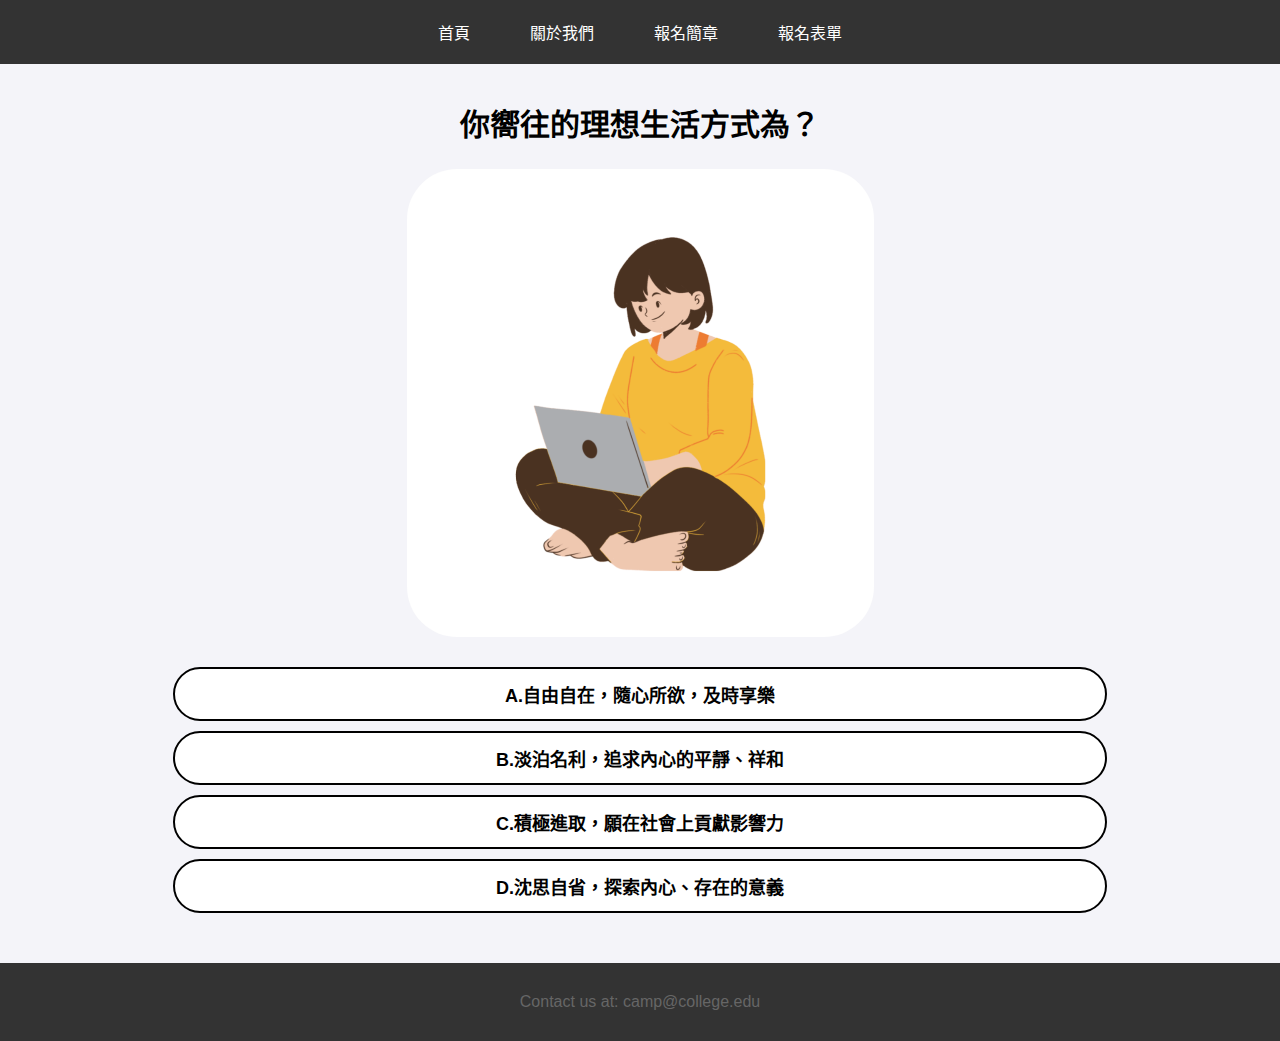
==== learning.html @ fb807fc5 "Update learning.html" ====
<!DOCTYPE html>
<html lang="zh-TW">
<head>
    <meta charset="UTF-8">
    <meta name="viewport" content="width=device-width, initial-scale=1.0">
    <title>活動報名網站</title>
    <style>
        body {
            font-family: Arial, sans-serif;
            background-color: #f4f4f9;
            margin: 0;
            padding: 0;
            display: flex;
            flex-direction: column;
            align-items: center;
            height: 100vh;
        }
        header {
            width: 100%;
            background-color: #333;
            color: white;
            padding: 10px 0;
            display: flex;
            justify-content: center;
            align-items: center;
            position: fixed;
            top: 0;
            left: 0;
            z-index: 1000;
        }
        header nav {
            display: flex;
            gap: 20px;
        }
        header nav a {
            color: white;
            text-decoration: none;
            padding: 10px 20px;
            border-radius: 5px;
            transition: background-color 0.3s;
        }
        header nav a:hover {
            background-color: #555;
        }
        .camp-info {
            background-color: white;
            padding: 20px;
            border-radius: 10px;
            box-shadow: 0 0 10px rgba(0, 0, 0, 0.1);
            max-width: 600px;
            text-align: center;
            margin-top: 80px; /* 增加頂部間距以避免被固定的header遮擋 */
        }
        h2 {
            color: #333;
        }
        h3 {
            color: #555;
        }
        p {
            color: #666;
            line-height: 1.6;
        }
        ul {
            list-style-type: none;
            padding: 0;
        }
        ul li {
            background: #e7e7e7;
            margin: 5px 0;
            padding: 10px;
            border-radius: 5px;
        }
        footer {
            margin-top: auto;
            padding: 10px 0;
            background-color: #333;
            color: white;
            width: 100%;
            text-align: center;
        }
        .my_button{
            display : inline-block;
            padding :12px 24px;
            font-size : 18px;
            font-weight : bold;
            color : black;
            background-color : white;
            border : 2px solid black;
            border-radius : 50px;
            text-align:  center;
            cursor : pointer;
            transition : backgrounf-color 0.3s,color 0.3s;
            width: 100%;
        }

        .my_button:hover{
            background-color: gray;

        }
        .button_container{
            display: flex;
            flex-direction: column;
            gap: 10px;
            align-items: center; /* 居中對齊 */
            margin-top: 100px;
            width: 100%;
            margin-bottom:50px;
        }
        .question-pic{
            width:50%;
            border-radius: 50px;
            margin-bottom: 20px;
        }

        .question_container{
            display: flex;
            flex-direction: column;
            gap: 10px;
            align-items: center; /* 居中對齊 */

            
        }

        .question{
            font: bold;
            font-size: 30px;
            font-weight: bold;
            margin-bottom: 15px;
            text-align: center; /* 居中對齊 */
            width: auto;


        }

        .options{
            list-style-type: none;
            padding: 0;
        }
        .pomer{
            width: 50%;
            border-radius: 30px;
            margin-top: 10px
        }
    </style>
</head>
<body>
    <header>
        <nav>
            <a href="index.html">首頁</a>
            <a href="#">關於我們</a>
            <a href="https://reurl.cc/4602Ej">報名簡章</a>
            <a herf="https://forms.gle/wWdmbQpML42BCBxd6">報名表單</a>
        </nav>
    </header>
    <main>
       
        <div class="button_container">
            <div id="quiz"></div>
        </div>
    </main>
    <footer>
        <p>Contact us at: camp@college.edu</p>
    </footer>

    <script>
        const questions = [
        {
            question: "你嚮往的理想生活方式為？",
            picture:"picture/qa.png",
            options: [
                {text: "A.自由自在，隨心所欲，及時享樂",value: 1},
                {text: "B.淡泊名利，追求內心的平靜、祥和",value: 2},
                {text: "C.積極進取，願在社會上貢獻影響力",value: 3},
                {text: "D.沈思自省，探索內心、存在的意義",value: 4}
            ]
        },
        {
            question: "今天在畫展看上了一幅畫，會是哪一幅？",
            picture:"picture/qb.png",
            options: [
                {text: "A.壯麗的山川，搭配著氣勢滂薄的瀑布",value: 1},
                {text: "B.寧靜的田園，飽滿彎腰的稻穗與淡淡鮮花",value: 2},
                {text: "C.街頭上人們匆忙地穿梭的身影",value: 3},
                {text: "D.人體中出現黑洞，裡面充滿許多神秘莫測的小星球",value: 4}
            ]
        },
        {
            question: "在飲料店打工的你，今天因為不小心打翻了一杯飲料而被老闆大聲斥責，你的反應會是？", 
            picture:"picture/qc.png",
            options: [
                {text: "A.哇！就是要從錯誤中學習，這才叫做挑戰與人生！",value: 1},
                {text: "B.沒事的，犯錯沒關係，接受失敗與過錯吧～",value: 2},
                {text: "C.如果換成我是老闆，我也很難不生氣吧",value: 3},
                {text: "D.好難過...我會不會明天就被炒魷魚了..嗚嗚，下次乾脆用托盤端飲料好了（？",value: 4}
            ]
        },
        {
            question: "某天與好友聚會時，朋友們提議來點即興表演吧，你會？",
            picture:"picture/qd.png",
            options: [
                {text: "A.我大展身手的時候到了！馬上來",value: 1},
                {text: "B.認真觀賞他人的表演，微笑拍手",value: 2},
                {text: "C.關注表演內容，思考背後藏著什麼意義？",value: 3},
                {text: "D.靈感被表演激發，默默在一旁記錄自己的感受",value: 4}
            ]
        },
        {
            question: "獨自一人坐在海邊觀看夕陽西下，你的心裡正想著？",
            picture:"picture/qe.png",
            options: [
                {text: "A.生命短暫、及時行樂",value: 1},
                {text: "B.內心平靜、與自然合一",value: 2},
                {text: "C.激憤不已、胸懷大志",value: 3},
                {text: "D.鬱鬱寡歡、黯然神傷",value: 4}
            ]
        }];

        const results = [
        {
            script1:"我就愛玩，啊不然你想怎樣？",
            script2:"與你最像的詩人是李白，個性自由奔放、無拘無束、豪邁不羈。",
            script3:"李白：「人生得意需盡歡，莫使金樽空對月。」（《將進酒》",
            pict:"pomer/1.jpg"
        },
        {
            script1:"平常收到的長輩圖難道都是你傳的？",
            script2:"與你最像的詩人是王維，個性成熟深沉、含蓄內斂。",
            script3:"王維：「不知香積寺，數裏入雲峯。古木無人徑，深山何處鐘。泉聲咽危石，日色冷青松。薄暮空潭曲，安禪製毒龍。」（《過香積寺》）",
            pict:"pomer/2.jpg"
        },
        {
            script1:"努力關心社會的同時，也別忘了留點時間給自己！",
            script2:"與你最像的詩人是杜甫，認真努力、關心社會發生的大小事，有「人飢己飢，人溺己溺」的精神。",
            script3:"杜甫：「國破山河在，城春草木深。感時花濺淚，恨別鳥驚心。烽火連三月，家書抵萬金。白頭搔更短，渾欲不勝簪。」（《春望》）",
            pict:"pomer/3.jpg"
            
        },
        {
            script1:"不要在獨自偷偷emo啦！",
            script2:"與你最像的詩人是李賀，平時多愁善感、抑鬱寡歡。",
            script3:"李賀：「況是青春日將暮，桃花亂落如紅雨。勸君終日酩酊醉，酒不到劉伶墳上土。」（《將進酒》",
            pict:"pomer/4.jpg"
            
        }]
            

        

        let currentQuestionIndex = 0;
        let counter = 0;
        const quizContainer = document.getElementById("quiz");
        const counterDisplay = document.getElementById("counter");

        function loadQuestion() {
            const currentQuestion = questions[currentQuestionIndex];
            quizContainer.innerHTML = `
                <div class="question_container">
                    <div class="question">${currentQuestion.question}</div>
                    <img src="${currentQuestion.picture}" alt="picture" class="question-pic">
                    ${currentQuestion.options.map(option => `<button class="my_button" onclick="nextQuestion(${option.value})">${option.text}</button>`).join('')}
                </div>
            `;
        }

        function nextQuestion(value) {
            counter += value;
            currentQuestionIndex++;
            
            if (currentQuestionIndex < questions.length) {
                loadQuestion();
            } else {
                caseSelection(counter);
            }
        }

        function caseSelection(totalValue) {
            function randomChoice(option1, option2) {
                return Math.random() < 0.5 ? option1 : option2;
            }
        
            if (totalValue >= 5 && totalValue <= 7) {
                quizContainer.innerHTML = `
                    <div class="question">
                        <h2>${results[0].script1}</h2>
                        <img src="${results[0].pict}" alt="picture" class="pomer">
                    </div>
                `;
            } else if (totalValue === 8) {
                let result = randomChoice("A 型", "B 型");
                if(result == "A 型"){
                    quizContainer.innerHTML = `
                    <div class="question">
                        <h2>${results[0].script1}</h2>
                        <img src="${results[0].pict}" alt="picture" class="pomer">
                    </div>
                `;
                }else{
                    quizContainer.innerHTML = `
                    <div class="question">
                        <h2>${results[1].script1}</h2>
                        <img src="${results[1].pict}" alt="picture" class="pomer">
                    </div>
                `;
                }
            } else if (totalValue >= 9 && totalValue <= 11) {
                quizContainer.innerHTML = `
                    <div class="question">
                        <h2>${results[1].script1}</h2>
                        <img src="${results[1].pict}" alt="picture" class="pomer">
                    </div>
                `;
            } else if (totalValue === 12) {
                let result = randomChoice("B 型", "C 型");
                if(result == "B 型"){
                    quizContainer.innerHTML = `
                    <div class="question">
                        <h2>${results[1].script1}</h2>
                        <img src="${results[1].pict}" alt="picture" class="pomer">
                    </div>
                `;
                }else{
                    quizContainer.innerHTML = `
                    <div class="question">
                        <h2>${results[2].script1}</h2>
                        <img src="${results[2].pict}" alt="picture" class="pomer">
                    </div>
                `;
                }
            } else if (totalValue >= 13 && totalValue <= 15) {
                quizContainer.innerHTML = `
                    <div class="question">
                        <h2>${results[2].script1}</h2>
                        <img src="${results[2].pict}" alt="picture" class="pomer">
                    </div>
                `;
            } else if (totalValue === 16) {
                let result = randomChoice("C 型", "D 型");
                if(result == "C 型"){
                    quizContainer.innerHTML = `
                    <div class="question">
                        <h2>${results[2].script1}</h2>
                        <img src="${results[2].pict}" alt="picture" class="pomer">
                    </div>
                `;
                }else{
                    quizContainer.innerHTML = `
                    <div class="question">
                        <h2>${results[3].script1}</h2>
                        <img src="${results[3].pict}" alt="picture" class="pomer">
                    </div>
                `;
                }
            } else if (totalValue >= 17 && totalValue <= 20) {          
                quizContainer.innerHTML = `
                    <div class="question">
                        <h2>${results[3].script1}</h2>
                        <img src="${results[3].pict}" alt="picture" class="pomer">
                    </div>
                `;
            } else {
                quizContainer.innerHTML = `
                    <div class="question">
                        <h2>輸入錯誤或未符合範圍</h2>
                    </div>
                `;
            }
        }
        

        loadQuestion();
    </script>
</body>
</html>
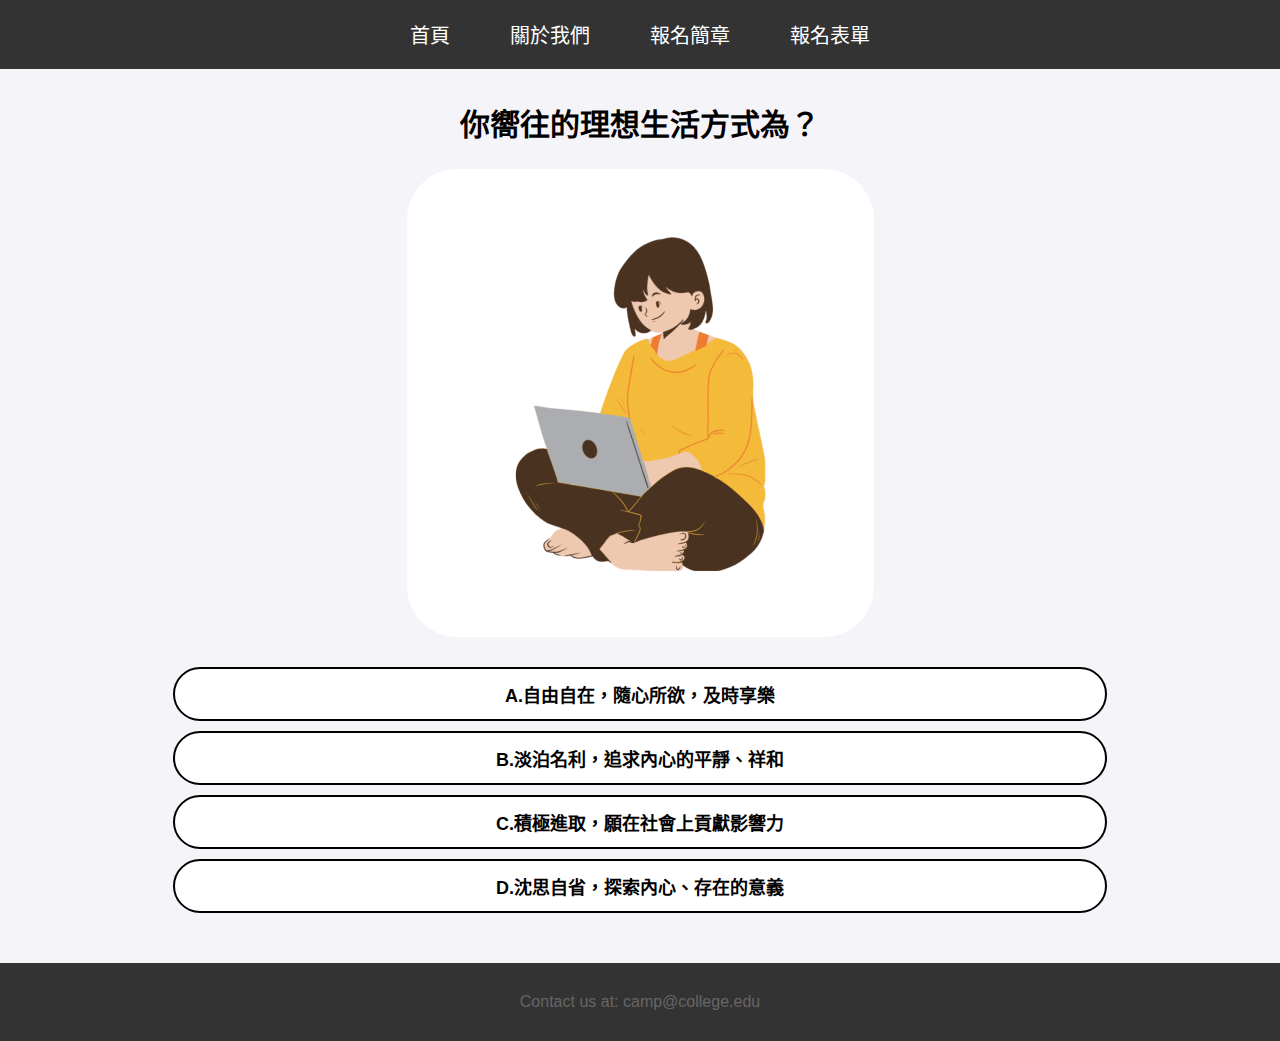
==== commit 6c3ac78f: "Update learning.html" ====
--- a/learning.html
+++ b/learning.html
@@ -3,7 +3,7 @@
 <head>
     <meta charset="UTF-8">
     <meta name="viewport" content="width=device-width, initial-scale=1.0">
-    <title>活動報名網站</title>
+    <title>成敘</title>
     <style>
         body {
             font-family: Arial, sans-serif;
@@ -147,10 +147,10 @@
 <body>
     <header>
         <nav>
-            <a href="index.html">首頁</a>
-            <a href="#">關於我們</a>
-            <a href="https://reurl.cc/4602Ej">報名簡章</a>
-            <a herf="https://forms.gle/wWdmbQpML42BCBxd6">報名表單</a>
+            <a href="index.html" style="font-size: 20px;">首頁</a>
+            <a href="#" style="font-size: 20px;">關於我們</a>
+            <a href="https://reurl.cc/4602Ej" style="font-size: 20px;">報名簡章</a>
+            <a herf="https://forms.gle/wWdmbQpML42BCBxd6" style="font-size: 20px;">報名表單</a>
         </nav>
     </header>
     <main>
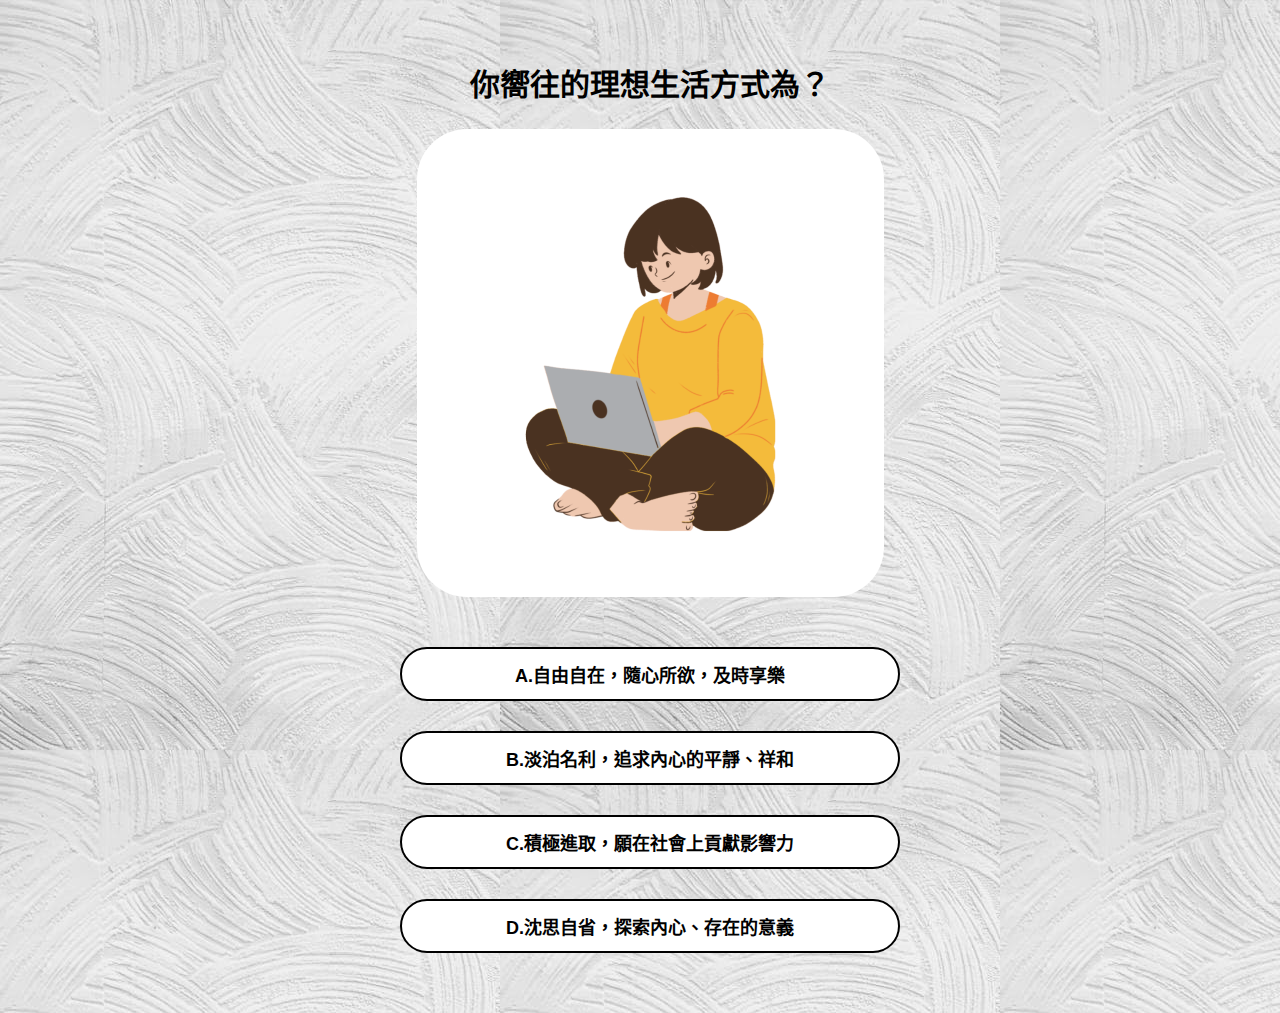
==== commit e59440df: "Update learning.html" ====
--- a/learning.html
+++ b/learning.html
@@ -14,6 +14,7 @@
             flex-direction: column;
             align-items: center;
             height: 100vh;
+            background-image: url("picture/background-picture.jpeg");
         }
         header {
             width: 100%;
@@ -53,6 +54,8 @@
         }
         h2 {
             color: #333;
+            font-size: 50px;
+            display: flex;
         }
         h3 {
             color: #555;
@@ -79,178 +82,170 @@
             width: 100%;
             text-align: center;
         }
-        .my_button{
-            display : inline-block;
-            padding :12px 24px;
-            font-size : 18px;
-            font-weight : bold;
-            color : black;
-            background-color : white;
-            border : 2px solid black;
-            border-radius : 50px;
-            text-align:  center;
-            cursor : pointer;
-            transition : backgrounf-color 0.3s,color 0.3s;
-            width: 100%;
-        }
-
-        .my_button:hover{
+        .my_button {
+            display: inline-block;
+            padding: 12px 24px;
+            font-size: 18px;
+            font-weight: bold;
+            color: black;
+            background-color: white;
+            border: 2px solid black;
+            border-radius: 50px;
+            text-align: center;
+            cursor: pointer;
+            transition: background-color 0.3s, color 0.3s;
+            margin-top: 20px;
+            max-width: 500px;
+            width: 70%;
+        }
+        .my_button2 {
+            display: inline-block;
+            padding: 12px 24px;
+            font-size: 18px;
+            font-weight: bold;
+            color: black;
+            background-color: white;
+            border: 2px solid black;
+            border-radius: 50px;
+            text-align: center;
+            cursor: pointer;
+            transition: background-color 0.3s, color 0.3s;
+            margin-top: 20px;
+        }
+        .my_button:hover {
             background-color: gray;
-
-        }
-        .button_container{
+        }
+        .button_container {
             display: flex;
             flex-direction: column;
             gap: 10px;
             align-items: center; /* 居中對齊 */
-            margin-top: 100px;
+            margin-top: 50px;
             width: 100%;
-            margin-bottom:50px;
-        }
-        .question-pic{
-            width:50%;
+            margin-bottom: 50px;
+            padding: 10px;
+        }
+        .question-pic {
+            width: 50%;
             border-radius: 50px;
             margin-bottom: 20px;
         }
-
-        .question_container{
+        .question_container {
             display: flex;
             flex-direction: column;
             gap: 10px;
             align-items: center; /* 居中對齊 */
-
-            
-        }
-
-        .question{
+        }
+        .question {
             font: bold;
             font-size: 30px;
             font-weight: bold;
             margin-bottom: 15px;
             text-align: center; /* 居中對齊 */
             width: auto;
-
-
-        }
-
-        .options{
+        }
+        .options {
             list-style-type: none;
             padding: 0;
         }
-        .pomer{
+        .pomer {
             width: 50%;
             border-radius: 30px;
-            margin-top: 10px
+            margin-top: 10px;
+            margin-bottom: 20px;
         }
     </style>
 </head>
 <body>
-    <header>
-        <nav>
-            <a href="index.html" style="font-size: 20px;">首頁</a>
-            <a href="#" style="font-size: 20px;">關於我們</a>
-            <a href="https://reurl.cc/4602Ej" style="font-size: 20px;">報名簡章</a>
-            <a herf="https://forms.gle/wWdmbQpML42BCBxd6" style="font-size: 20px;">報名表單</a>
-        </nav>
-    </header>
     <main>
-       
         <div class="button_container">
             <div id="quiz"></div>
         </div>
     </main>
-    <footer>
-        <p>Contact us at: camp@college.edu</p>
-    </footer>
-
     <script>
         const questions = [
-        {
-            question: "你嚮往的理想生活方式為？",
-            picture:"picture/qa.png",
-            options: [
-                {text: "A.自由自在，隨心所欲，及時享樂",value: 1},
-                {text: "B.淡泊名利，追求內心的平靜、祥和",value: 2},
-                {text: "C.積極進取，願在社會上貢獻影響力",value: 3},
-                {text: "D.沈思自省，探索內心、存在的意義",value: 4}
-            ]
-        },
-        {
-            question: "今天在畫展看上了一幅畫，會是哪一幅？",
-            picture:"picture/qb.png",
-            options: [
-                {text: "A.壯麗的山川，搭配著氣勢滂薄的瀑布",value: 1},
-                {text: "B.寧靜的田園，飽滿彎腰的稻穗與淡淡鮮花",value: 2},
-                {text: "C.街頭上人們匆忙地穿梭的身影",value: 3},
-                {text: "D.人體中出現黑洞，裡面充滿許多神秘莫測的小星球",value: 4}
-            ]
-        },
-        {
-            question: "在飲料店打工的你，今天因為不小心打翻了一杯飲料而被老闆大聲斥責，你的反應會是？", 
-            picture:"picture/qc.png",
-            options: [
-                {text: "A.哇！就是要從錯誤中學習，這才叫做挑戰與人生！",value: 1},
-                {text: "B.沒事的，犯錯沒關係，接受失敗與過錯吧～",value: 2},
-                {text: "C.如果換成我是老闆，我也很難不生氣吧",value: 3},
-                {text: "D.好難過...我會不會明天就被炒魷魚了..嗚嗚，下次乾脆用托盤端飲料好了（？",value: 4}
-            ]
-        },
-        {
-            question: "某天與好友聚會時，朋友們提議來點即興表演吧，你會？",
-            picture:"picture/qd.png",
-            options: [
-                {text: "A.我大展身手的時候到了！馬上來",value: 1},
-                {text: "B.認真觀賞他人的表演，微笑拍手",value: 2},
-                {text: "C.關注表演內容，思考背後藏著什麼意義？",value: 3},
-                {text: "D.靈感被表演激發，默默在一旁記錄自己的感受",value: 4}
-            ]
-        },
-        {
-            question: "獨自一人坐在海邊觀看夕陽西下，你的心裡正想著？",
-            picture:"picture/qe.png",
-            options: [
-                {text: "A.生命短暫、及時行樂",value: 1},
-                {text: "B.內心平靜、與自然合一",value: 2},
-                {text: "C.激憤不已、胸懷大志",value: 3},
-                {text: "D.鬱鬱寡歡、黯然神傷",value: 4}
-            ]
-        }];
+            {
+                question: "你嚮往的理想生活方式為？",
+                picture: "picture/qa.png",
+                options: [
+                    { text: "A.自由自在，隨心所欲，及時享樂", value: 1 },
+                    { text: "B.淡泊名利，追求內心的平靜、祥和", value: 2 },
+                    { text: "C.積極進取，願在社會上貢獻影響力", value: 3 },
+                    { text: "D.沈思自省，探索內心、存在的意義", value: 4 }
+                ]
+            },
+            {
+                question: "今天在畫展看上了一幅畫，會是哪一幅？",
+                picture: "picture/qb.png",
+                options: [
+                    { text: "A.壯麗的山川，搭配著氣勢滂薄的瀑布", value: 1 },
+                    { text: "B.寧靜的田園，飽滿彎腰的稻穗與淡淡鮮花", value: 2 },
+                    { text: "C.街頭上人們匆忙地穿梭的身影", value: 3 },
+                    { text: "D.人體中出現黑洞，裡面充滿許多神秘莫測的小星球", value: 4 }
+                ]
+            },
+            {
+                question: "在飲料店打工的你，今天因為不小心打翻了一杯飲料而被老闆大聲斥責，你的反應會是？",
+                picture: "picture/qc.png",
+                options: [
+                    { text: "A.哇！就是要從錯誤中學習，這才叫做挑戰與人生！", value: 1 },
+                    { text: "B.沒事的，犯錯沒關係，接受失敗與過錯吧～", value: 2 },
+                    { text: "C.如果換成我是老闆，我也很難不生氣吧", value: 3 },
+                    { text: "D.好難過...我會不會明天就被炒魷魚了..嗚嗚，下次乾脆用托盤端飲料好了（？", value: 4 }
+                ]
+            },
+            {
+                question: "某天與好友聚會時，朋友們提議來點即興表演吧，你會？",
+                picture: "picture/qd.png",
+                options: [
+                    { text: "A.我大展身手的時候到了！馬上來", value: 1 },
+                    { text: "B.認真觀賞他人的表演，微笑拍手", value: 2 },
+                    { text: "C.關注表演內容，思考背後藏著什麼意義？", value: 3 },
+                    { text: "D.靈感被表演激發，默默在一旁記錄自己的感受", value: 4 }
+                ]
+            },
+            {
+                question: "獨自一人坐在海邊觀看夕陽西下，你的心裡正想著？",
+                picture: "picture/qe.png",
+                options: [
+                    { text: "A.生命短暫、及時行樂", value: 1 },
+                    { text: "B.內心平靜、與自然合一", value: 2 },
+                    { text: "C.激憤不已、胸懷大志", value: 3 },
+                    { text: "D.鬱鬱寡歡、黯然神傷", value: 4 }
+                ]
+            }
+        ];
 
         const results = [
-        {
-            script1:"我就愛玩，啊不然你想怎樣？",
-            script2:"與你最像的詩人是李白，個性自由奔放、無拘無束、豪邁不羈。",
-            script3:"李白：「人生得意需盡歡，莫使金樽空對月。」（《將進酒》",
-            pict:"pomer/1.jpg"
-        },
-        {
-            script1:"平常收到的長輩圖難道都是你傳的？",
-            script2:"與你最像的詩人是王維，個性成熟深沉、含蓄內斂。",
-            script3:"王維：「不知香積寺，數裏入雲峯。古木無人徑，深山何處鐘。泉聲咽危石，日色冷青松。薄暮空潭曲，安禪製毒龍。」（《過香積寺》）",
-            pict:"pomer/2.jpg"
-        },
-        {
-            script1:"努力關心社會的同時，也別忘了留點時間給自己！",
-            script2:"與你最像的詩人是杜甫，認真努力、關心社會發生的大小事，有「人飢己飢，人溺己溺」的精神。",
-            script3:"杜甫：「國破山河在，城春草木深。感時花濺淚，恨別鳥驚心。烽火連三月，家書抵萬金。白頭搔更短，渾欲不勝簪。」（《春望》）",
-            pict:"pomer/3.jpg"
-            
-        },
-        {
-            script1:"不要在獨自偷偷emo啦！",
-            script2:"與你最像的詩人是李賀，平時多愁善感、抑鬱寡歡。",
-            script3:"李賀：「況是青春日將暮，桃花亂落如紅雨。勸君終日酩酊醉，酒不到劉伶墳上土。」（《將進酒》",
-            pict:"pomer/4.jpg"
-            
-        }]
-            
-
-        
+            {
+                script1: "我就愛玩，啊不然你想怎樣？",
+                script2: "與你最像的詩人是李白，個性自由奔放、無拘無束、豪邁不羈。",
+                script3: "李白：「人生得意需盡歡，莫使金樽空對月。」（《將進酒》",
+                pict: "pomer/1.jpg"
+            },
+            {
+                script1: "平常收到的長輩圖難道都是你傳的？",
+                script2: "與你最像的詩人是王維，個性成熟深沉、含蓄內斂。",
+                script3: "王維：「不知香積寺，數裏入雲峯。古木無人徑，深山何處鐘。泉聲咽危石，日色冷青松。薄暮空潭曲，安禪製毒龍。」（《過香積寺》）",
+                pict: "pomer/2.jpg"
+            },
+            {
+                script1: "努力關心社會的同時，也別忘了留點時間給自己！",
+                script2: "與你最像的詩人是杜甫，認真努力、關心社會發生的大小事，有「人飢己飢，人溺己溺」的精神。",
+                script3: "杜甫：「國破山河在，城春草木深。感時花濺淚，恨別鳥驚心。烽火連三月，家書抵萬金。白頭搔更短，渾欲不勝簪。」（《春望》）",
+                pict: "pomer/3.jpg"
+            },
+            {
+                script1: "不要在獨自偷偷emo啦！",
+                script2: "與你最像的詩人是李賀，平時多愁善感、抑鬱寡歡。",
+                script3: "李賀：「況是青春日將暮，桃花亂落如紅雨。勸君終日酩酊醉，酒不到劉伶墳上土。」（《將進酒》",
+                pict: "pomer/4.jpg"
+            }
+        ];
 
         let currentQuestionIndex = 0;
         let counter = 0;
         const quizContainer = document.getElementById("quiz");
-        const counterDisplay = document.getElementById("counter");
 
         function loadQuestion() {
             const currentQuestion = questions[currentQuestionIndex];
@@ -281,92 +276,101 @@
         
             if (totalValue >= 5 && totalValue <= 7) {
                 quizContainer.innerHTML = `
-                    <div class="question">
+                    <div class="question_container">
                         <h2>${results[0].script1}</h2>
                         <img src="${results[0].pict}" alt="picture" class="pomer">
+                        <a href="learning.html" class="my_button2">在測試一次！</a>
                     </div>
                 `;
             } else if (totalValue === 8) {
                 let result = randomChoice("A 型", "B 型");
                 if(result == "A 型"){
                     quizContainer.innerHTML = `
-                    <div class="question">
+                    <div class="question_container">
                         <h2>${results[0].script1}</h2>
                         <img src="${results[0].pict}" alt="picture" class="pomer">
+                        <a href="learning.html" class="my_button2">在測試一次！</a>
                     </div>
                 `;
                 }else{
                     quizContainer.innerHTML = `
-                    <div class="question">
+                    <div class="question_container">
                         <h2>${results[1].script1}</h2>
                         <img src="${results[1].pict}" alt="picture" class="pomer">
+                        <a href="learning.html" class="my_button2">在測試一次！</a>
                     </div>
                 `;
                 }
             } else if (totalValue >= 9 && totalValue <= 11) {
                 quizContainer.innerHTML = `
-                    <div class="question">
+                    <div class="question_container">
                         <h2>${results[1].script1}</h2>
                         <img src="${results[1].pict}" alt="picture" class="pomer">
+                        <a href="learning.html" class="my_button2">在測試一次！</a>
                     </div>
                 `;
             } else if (totalValue === 12) {
                 let result = randomChoice("B 型", "C 型");
                 if(result == "B 型"){
                     quizContainer.innerHTML = `
-                    <div class="question">
+                    <div class="question_container">
                         <h2>${results[1].script1}</h2>
                         <img src="${results[1].pict}" alt="picture" class="pomer">
+                        <a href="learning.html" class="my_button2">在測試一次！</a>
                     </div>
                 `;
                 }else{
                     quizContainer.innerHTML = `
-                    <div class="question">
+                    <div class="question_container">
                         <h2>${results[2].script1}</h2>
                         <img src="${results[2].pict}" alt="picture" class="pomer">
+                        <a href="learning.html" class="my_button2">在測試一次！</a>
                     </div>
                 `;
                 }
             } else if (totalValue >= 13 && totalValue <= 15) {
                 quizContainer.innerHTML = `
-                    <div class="question">
+                    <div class="question_container">
                         <h2>${results[2].script1}</h2>
                         <img src="${results[2].pict}" alt="picture" class="pomer">
+                        <a href="learning.html" class="my_button2">在測試一次！</a>
                     </div>
                 `;
             } else if (totalValue === 16) {
                 let result = randomChoice("C 型", "D 型");
                 if(result == "C 型"){
                     quizContainer.innerHTML = `
-                    <div class="question">
+                    <div class="question_container">
                         <h2>${results[2].script1}</h2>
                         <img src="${results[2].pict}" alt="picture" class="pomer">
+                        <a href="learning.html" class="my_button2">在測試一次！</a>
                     </div>
                 `;
                 }else{
                     quizContainer.innerHTML = `
-                    <div class="question">
+                    <div class="question_container">
                         <h2>${results[3].script1}</h2>
                         <img src="${results[3].pict}" alt="picture" class="pomer">
+                        <a href="learning.html" class="my_button2">在測試一次！</a>
                     </div>
                 `;
                 }
             } else if (totalValue >= 17 && totalValue <= 20) {          
                 quizContainer.innerHTML = `
-                    <div class="question">
+                    <div class="question_container">
                         <h2>${results[3].script1}</h2>
                         <img src="${results[3].pict}" alt="picture" class="pomer">
+                        <a href="learning.html" class="my_button2">在測試一次！</a>
                     </div>
                 `;
             } else {
                 quizContainer.innerHTML = `
-                    <div class="question">
+                    <div class="question_container">
                         <h2>輸入錯誤或未符合範圍</h2>
                     </div>
                 `;
             }
         }
-        
 
         loadQuestion();
     </script>
